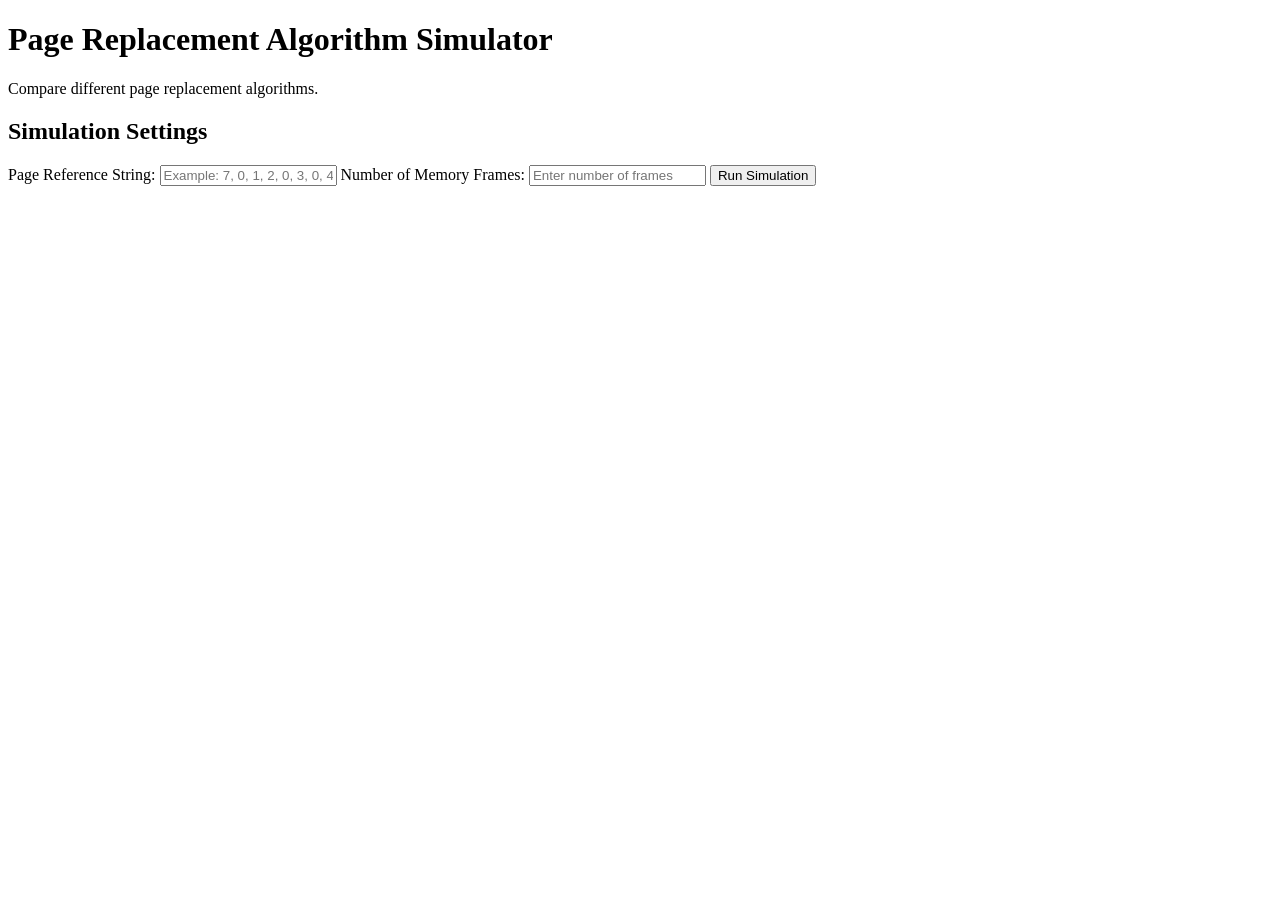
==== index.html @ b8cb032d "Add initial HTML structure for simulator page" ====
<!DOCTYPE html>
<html lang="en">
<head>
    <meta charset="UTF-8">
    <meta name="viewport" content="width=device-width, initial-scale=1.0">
    <title>Page Replacement Simulator</title>
    <link rel="stylesheet" href="style.css">
</head>

<body>

    <h1>Page Replacement Algorithm Simulator</h1>

    <p>Compare different page replacement algorithms.</p>

    <div class="container">

        <div class="input-section">

            <h2>Simulation Settings</h2>

            <label for="pages">Page Reference String:</label>

            <input
                type="text"
                id="pages"
                placeholder="Example: 7, 0, 1, 2, 0, 3, 0, 4"
            >

            <label for="frames">Number of Memory Frames:</label>

            <input
                type="number"
                id="frames"
                placeholder="Enter number of frames"
                min="1"
            >

            <button id="simulateBtn">Run Simulation</button>

        </div>

    </div>

    <script src="script.js"></script>

</body>
</html>
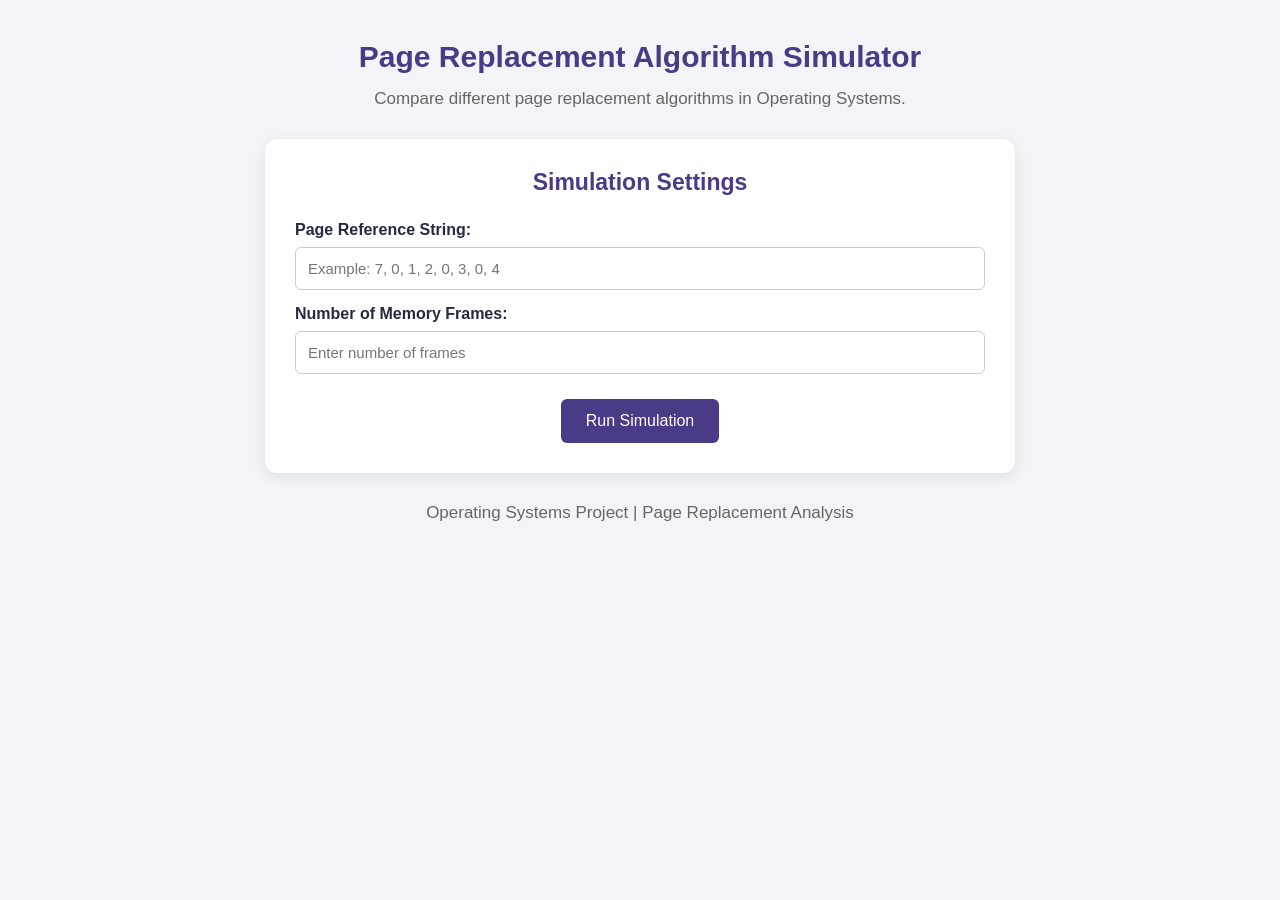
==== commit 1ead2246: "Update title and structure of index.html" ====
--- a/index.html
+++ b/index.html
@@ -1,22 +1,28 @@
 
 <!DOCTYPE html>
 <html lang="en">
+
 <head>
     <meta charset="UTF-8">
     <meta name="viewport" content="width=device-width, initial-scale=1.0">
-    <title>Page Replacement Simulator</title>
+
+    <title>Page Replacement Algorithm Simulator</title>
+
     <link rel="stylesheet" href="style.css">
 </head>
 
 <body>
 
-    <h1>Page Replacement Algorithm Simulator</h1>
+    <header>
+        <h1>Page Replacement Algorithm Simulator</h1>
+        <p>Compare different page replacement algorithms in Operating Systems.</p>
+    </header>
 
-    <p>Compare different page replacement algorithms.</p>
+    <main class="container">
 
-    <div class="container">
+        <!-- Simulation Input Section -->
 
-        <div class="input-section">
+        <section class="input-section">
 
             <h2>Simulation Settings</h2>
 
@@ -39,11 +45,22 @@
 
             <button id="simulateBtn">Run Simulation</button>
 
-        </div>
+        </section>
 
-    </div>
+        <!-- Simulation Results Section -->
+
+        <section id="results" class="results-section">
+
+        </section>
+
+    </main>
+
+    <footer>
+        <p>Operating Systems Project | Page Replacement Analysis</p>
+    </footer>
 
     <script src="script.js"></script>
 
 </body>
+
 </html>
--- a/style.css
+++ b/style.css
@@ -0,0 +1,117 @@
+
+/* General Page Styling */
+
+* {
+    margin: 0;
+    padding: 0;
+    box-sizing: border-box;
+}
+
+body {
+    font-family: Arial, sans-serif;
+    background: #f3f4f8;
+    color: #252a40;
+    text-align: center;
+    padding: 40px 20px;
+}
+
+/* Main Heading */
+
+h1 {
+    color: #493b85;
+    margin-bottom: 15px;
+    font-size: 30px;
+}
+
+p {
+    color: #666;
+    font-size: 17px;
+    margin-bottom: 25px;
+}
+
+/* Main Container */
+
+.container {
+    max-width: 750px;
+    margin: 30px auto;
+}
+
+/* Input Section */
+
+.input-section {
+    background: white;
+    padding: 30px;
+    border-radius: 12px;
+    box-shadow: 0 4px 15px rgba(0, 0, 0, 0.08);
+}
+
+h2 {
+    color: #493b85;
+    margin-bottom: 25px;
+    font-size: 23px;
+}
+
+/* Input Labels */
+
+label {
+    display: block;
+    text-align: left;
+    margin: 15px 0 8px;
+    font-weight: bold;
+}
+
+/* Input Fields */
+
+input {
+    width: 100%;
+    padding: 12px;
+    border: 1px solid #ccc;
+    border-radius: 6px;
+    font-size: 15px;
+    outline: none;
+}
+
+input:focus {
+    border-color: #493b85;
+    box-shadow: 0 0 5px rgba(73, 59, 133, 0.2);
+}
+
+/* Simulation Button */
+
+button {
+    background: #493b85;
+    color: white;
+    border: none;
+    padding: 13px 25px;
+    border-radius: 6px;
+    margin-top: 25px;
+    cursor: pointer;
+    font-size: 16px;
+    transition: background 0.3s;
+}
+
+button:hover {
+    background: #362968;
+}
+
+/* Mobile Responsive Design */
+
+@media (max-width: 600px) {
+
+    body {
+        padding: 25px 15px;
+    }
+
+    h1 {
+        font-size: 24px;
+    }
+
+    .input-section {
+        padding: 20px;
+    }
+
+    button {
+        width: 100%;
+    }
+
+}
